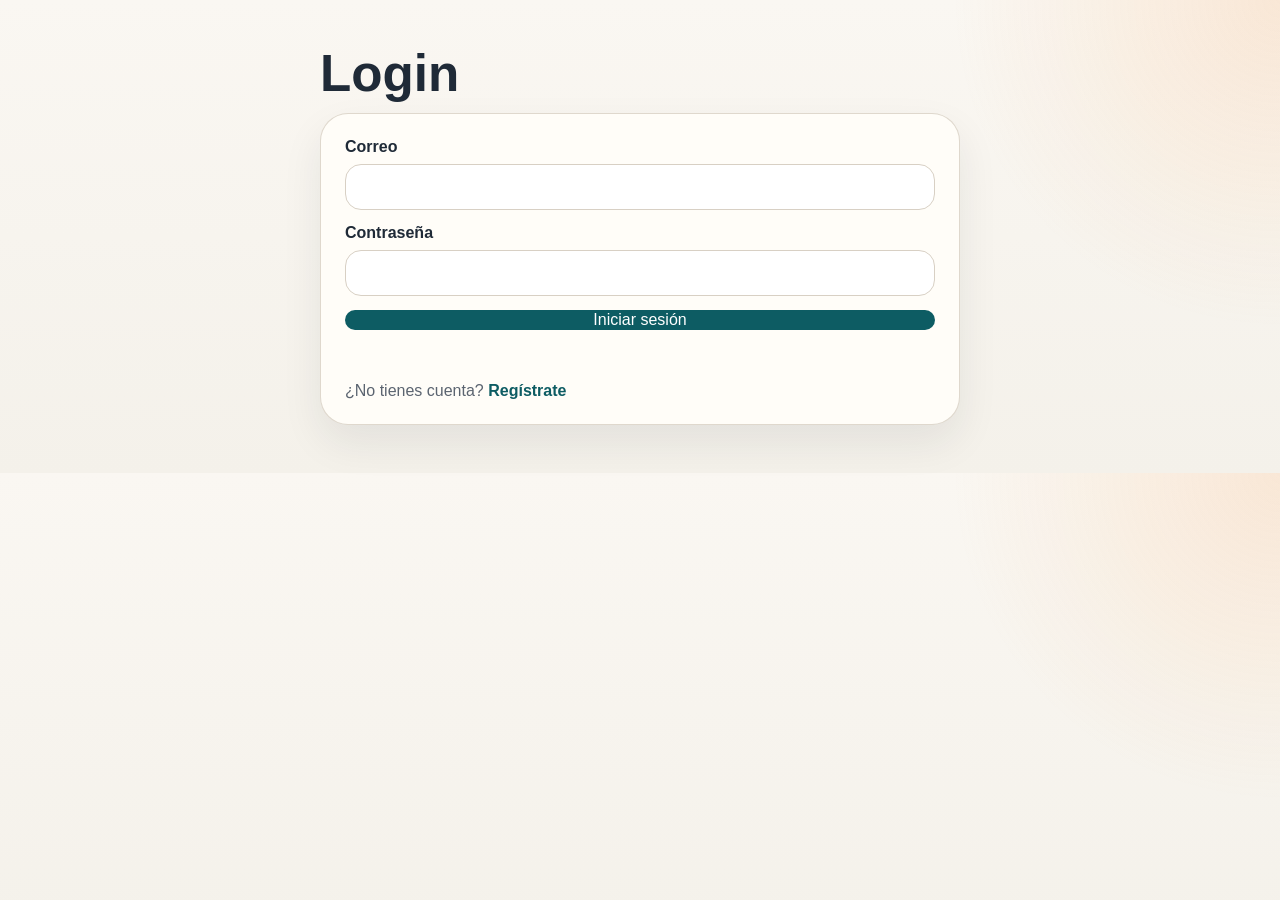
==== login.html @ 4e8bcf12 "Copia de versión anterior del frontend TicoAutos" ====
<!doctype html>
<html lang="es">
<head>
  <meta charset="utf-8" />
  <meta name="viewport" content="width=device-width, initial-scale=1" />
  <title>TicoAutos | Login</title>
  <link rel="stylesheet" href="./css/styles.css" />
</head>
<body>
  <main class="container">
    <h1>Login</h1>

    <form id="loginForm" class="card">
      <label>
        Correo
        <input type="email" id="email" required />
      </label>

      <label>
        Contraseña
        <input type="password" id="password" required />
      </label>

      <button type="submit" id="btnLogin">Iniciar sesión</button>

      <p id="msg" class="msg" aria-live="polite"></p>

      <p class="hint">
       ¿No tienes cuenta? <a href="./register.html">Regístrate</a>
      </p>
    </form>
  </main>

  <script src="./js/login.js"></script>
</body>
</html>
---- css/styles.css ----
:root {
  color-scheme: light;
  --bg: #f4f1ea;
  --surface: #fffdf8;
  --surface-alt: #f8f4ec;
  --text: #1f2a37;
  --muted: #5b6470;
  --line: #d8d0c4;
  --primary: #0d5c63;
  --primary-strong: #07393c;
  --accent: #f4a259;
  --danger: #bf4342;
  --success: #1f7a4c;
  --shadow: 0 18px 40px rgba(31, 42, 55, 0.08);
}

* {
  box-sizing: border-box;
}

html {
  scroll-behavior: smooth;
}

body {
  margin: 0;
  font-family: "Segoe UI", Tahoma, Geneva, Verdana, sans-serif;
  background:
    radial-gradient(circle at top right, rgba(244, 162, 89, 0.18), transparent 24%),
    linear-gradient(180deg, #faf7f2 0%, var(--bg) 100%);
  color: var(--text);
}

a {
  color: inherit;
  text-decoration: none;
}

img {
  display: block;
  max-width: 100%;
}

button,
input,
select,
textarea {
  font: inherit;
}

button,
.btn {
  border: none;
  border-radius: 999px;
  cursor: pointer;
  transition: transform 0.18s ease, box-shadow 0.18s ease, background-color 0.18s ease;
}

button:hover,
.btn:hover {
  transform: translateY(-1px);
}

button:disabled,
.btn:disabled {
  opacity: 0.7;
  cursor: not-allowed;
  transform: none;
}

.shell,
.container {
  width: min(1120px, calc(100% - 32px));
  margin: 0 auto;
}

.section {
  padding: 24px 0 48px;
}

.site-header {
  position: sticky;
  top: 0;
  z-index: 10;
  padding: 18px 0;
  backdrop-filter: blur(12px);
  background: rgba(250, 247, 242, 0.88);
  border-bottom: 1px solid rgba(216, 208, 196, 0.75);
}

.nav {
  display: flex;
  align-items: center;
  justify-content: space-between;
  gap: 20px;
}

.brand {
  display: inline-flex;
  align-items: center;
  gap: 12px;
  font-weight: 800;
  letter-spacing: 0.02em;
}

.brand-mark {
  display: inline-grid;
  place-items: center;
  width: 40px;
  height: 40px;
  border-radius: 14px;
  background: linear-gradient(135deg, var(--primary), var(--accent));
  color: white;
  box-shadow: var(--shadow);
}

.nav-links,
.nav-actions,
.inline-actions {
  display: flex;
  align-items: center;
  gap: 12px;
  flex-wrap: wrap;
}

.nav-link {
  color: var(--muted);
  font-weight: 600;
}

.nav-link:hover {
  color: var(--primary-strong);
}

.user-chip {
  padding: 10px 14px;
  border-radius: 999px;
  background: var(--surface);
  border: 1px solid var(--line);
  color: var(--muted);
  font-size: 14px;
}

.btn {
  display: inline-flex;
  align-items: center;
  justify-content: center;
  min-height: 44px;
  padding: 0 18px;
  font-weight: 700;
  box-shadow: 0 10px 20px rgba(31, 42, 55, 0.06);
}

.btn-primary,
button,
#btnLogin,
#btnRegister {
  background: var(--primary);
  color: white;
}

.btn-outline {
  background: transparent;
  color: var(--primary-strong);
  border: 1px solid var(--line);
}

.btn-danger {
  background: var(--danger);
  color: white;
}

.btn-muted {
  background: var(--surface-alt);
  color: var(--text);
  border: 1px solid var(--line);
}

.hero {
  display: grid;
  grid-template-columns: 1.5fr 1fr;
  gap: 28px;
  align-items: stretch;
  padding: 38px 0 28px;
}

.hero-copy,
.hero-card,
.filter-card,
.vehicle-card,
.profile-card,
.stats-card,
.detail-panel,
.form-card,
.card {
  background: var(--surface);
  border: 1px solid rgba(216, 208, 196, 0.8);
  border-radius: 28px;
  box-shadow: var(--shadow);
}

.hero-copy {
  padding: 34px;
}

.hero-card {
  padding: 28px;
  background:
    linear-gradient(145deg, rgba(13, 92, 99, 0.96), rgba(7, 57, 60, 0.92)),
    var(--surface);
  color: white;
}

.hero-card strong {
  display: block;
  margin: 8px 0 12px;
  font-size: 28px;
  line-height: 1.1;
}

.hero-stat-label,
.eyebrow {
  display: inline-flex;
  align-items: center;
  gap: 8px;
  margin-bottom: 12px;
  color: var(--accent);
  text-transform: uppercase;
  letter-spacing: 0.1em;
  font-size: 12px;
  font-weight: 800;
}

h1,
h2,
h3,
p {
  margin-top: 0;
}

h1 {
  margin-bottom: 14px;
  font-size: clamp(34px, 4vw, 56px);
  line-height: 1;
}

h2 {
  margin-bottom: 8px;
  font-size: clamp(24px, 3vw, 34px);
}

h3 {
  margin-bottom: 6px;
  font-size: 22px;
}

.page-subtitle,
.muted,
.hero-card p,
.vehicle-description,
.vehicle-owner {
  color: var(--muted);
  line-height: 1.6;
}

.vehicle-owner,
.vehicle-description {
  margin: 0;
  font-size: 13px;
}

.hero-card p {
  color: rgba(255, 255, 255, 0.84);
}

.section-head {
  display: flex;
  align-items: center;
  justify-content: space-between;
  gap: 18px;
  margin-bottom: 22px;
}

.filter-card {
  display: grid;
  grid-template-columns: repeat(4, minmax(0, 1fr));
  gap: 14px;
  padding: 20px;
  margin-bottom: 24px;
}

label {
  display: grid;
  gap: 8px;
  font-weight: 600;
  color: var(--text);
}

input,
select,
textarea {
  width: 100%;
  border: 1px solid var(--line);
  border-radius: 16px;
  background: #fff;
  padding: 13px 14px;
  color: var(--text);
  outline: none;
}

input:focus,
select:focus,
textarea:focus {
  border-color: var(--primary);
  box-shadow: 0 0 0 3px rgba(13, 92, 99, 0.12);
}

textarea {
  resize: vertical;
}

.vehicle-grid {
  display: grid;
  grid-template-columns: repeat(3, minmax(0, 1fr));
  gap: 20px;
}

.catalog-grid {
  display: grid;
  grid-template-columns: repeat(auto-fill, minmax(260px, 1fr));
  gap: 18px;
}

.vehicle-card {
  overflow: hidden;
  border-radius: 20px;
}

.vehicle-card-media {
  position: relative;
  aspect-ratio: 16 / 9;
  background: linear-gradient(180deg, #122433 0%, #314250 100%);
}

.vehicle-card-media img {
  width: 100%;
  height: 100%;
  object-fit: cover;
}

.vehicle-card-body {
  display: grid;
  gap: 12px;
  padding: 16px;
}

.vehicle-card-top {
  display: flex;
  justify-content: space-between;
  gap: 10px;
  align-items: flex-start;
}

.vehicle-kicker {
  margin-bottom: 4px;
  color: #9a5a2c;
  font-size: 11px;
  font-weight: 800;
  text-transform: uppercase;
  letter-spacing: 0.08em;
}

.vehicle-card-top h3 {
  margin: 0;
  font-size: 21px;
}

.vehicle-card-top strong {
  white-space: nowrap;
  font-size: 15px;
  color: var(--primary-strong);
}

.vehicle-meta,
.vehicle-card-actions,
.vehicle-admin-actions,
.spec-grid,
.stats-grid,
.field-grid {
  display: grid;
  gap: 12px;
}

.vehicle-meta-pills {
  display: flex;
  gap: 8px;
  flex-wrap: wrap;
}

.spec-item,
.status-pill,
.empty-state,
.vehicle-pill {
  border-radius: 18px;
  background: var(--surface-alt);
  border: 1px solid rgba(216, 208, 196, 0.85);
}

.spec-item,
.status-pill,
.vehicle-pill {
  padding: 12px 14px;
  font-size: 14px;
}

.vehicle-pill {
  padding: 8px 12px;
  border-radius: 999px;
  color: #707884;
  font-size: 12px;
  line-height: 1;
}

.vehicle-card-actions {
  grid-template-columns: 1fr;
}

.vehicle-admin-actions {
  grid-template-columns: repeat(2, minmax(0, 1fr));
}

.vehicle-badge,
.status-pill {
  display: inline-flex;
  align-items: center;
  justify-content: center;
  font-weight: 800;
}

.vehicle-badge {
  position: absolute;
  top: 12px;
  left: 12px;
  padding: 7px 12px;
  border-radius: 999px;
  background: #1f7a4c;
  color: white;
  font-size: 11px;
  box-shadow: none;
}

.vehicle-badge.sold,
.status-pill.sold {
  background: #bf4342;
  color: white;
}

.status-pill.available {
  background: rgba(31, 122, 76, 0.12);
  color: var(--success);
}

.empty-state {
  padding: 28px;
  color: var(--muted);
}

.vehicle-card .btn {
  min-height: 38px;
  padding: 0 14px;
  font-size: 13px;
  box-shadow: none;
}

.vehicle-card .btn-outline {
  background: white;
}

.vehicle-card .btn-danger {
  justify-self: start;
}

.catalog-card {
  overflow: hidden;
  border-radius: 18px;
  background: #d6d6d6;
  border: 1px solid #c7c7c7;
  box-shadow: 0 8px 24px rgba(31, 42, 55, 0.14);
}

.catalog-card-media {
  position: relative;
  display: block;
  aspect-ratio: 16 / 10;
  background: linear-gradient(180deg, #13283a 0%, #1f3342 100%);
}

.catalog-card-media img {
  width: 100%;
  height: 100%;
  object-fit: contain;
  padding: 14px;
}

.catalog-status {
  position: absolute;
  top: 10px;
  left: 10px;
  display: inline-flex;
  align-items: center;
  justify-content: center;
  min-height: 22px;
  padding: 0 10px;
  border-radius: 999px;
  font-size: 11px;
  font-weight: 800;
  color: #fff;
}

.catalog-status.available {
  background: #1f7a4c;
}

.catalog-status.sold {
  background: #bf4342;
}

.catalog-card-body {
  display: grid;
  gap: 10px;
  padding: 12px;
}

.catalog-card-head {
  display: flex;
  justify-content: space-between;
  align-items: flex-start;
  gap: 10px;
}

.catalog-card-head h3 {
  margin: 0;
  font-size: 22px;
  line-height: 1.1;
}

.catalog-card-head strong {
  white-space: nowrap;
  font-size: 13px;
  color: #1f2a37;
  padding-top: 12px;
}

.catalog-brand {
  margin: 0 0 4px;
  color: #8f5b2d;
  font-size: 11px;
  font-weight: 800;
  text-transform: uppercase;
}

.catalog-specs {
  display: flex;
  flex-wrap: wrap;
  gap: 6px;
}

.catalog-chip {
  display: inline-flex;
  align-items: center;
  min-height: 24px;
  padding: 0 10px;
  border-radius: 999px;
  background: #c7c9ce;
  color: #6c7480;
  font-size: 11px;
}

.catalog-description {
  min-height: 34px;
  margin: 0;
  color: #626b77;
  font-size: 12px;
  line-height: 1.4;
}

.catalog-detail-action,
.catalog-buyer-actions,
.catalog-danger-row {
  display: grid;
}

.catalog-owner-actions {
  display: grid;
  grid-template-columns: repeat(2, minmax(0, 1fr));
  gap: 8px;
}

.catalog-card .btn {
  min-height: 34px;
  padding: 0 12px;
  border-radius: 999px;
  font-size: 12px;
  box-shadow: none;
}

.catalog-card .btn-outline {
  background: #dedede;
  color: #1f2a37;
  border: 1px solid #bcbcbc;
  justify-self: start;
}

.catalog-card .btn-primary {
  background: #d59155;
  color: #2a1f16;
}

.catalog-card .btn-muted {
  background: #d3d3d3;
  color: #2f3640;
  border: 1px solid #bfbfbf;
}

.catalog-card .btn-danger {
  background: transparent;
  color: #bf4342;
  border: none;
  padding-left: 2px;
  justify-self: start;
}

.detail-layout,
.profile-grid,
.editor-grid {
  display: grid;
  grid-template-columns: repeat(2, minmax(0, 1fr));
  gap: 22px;
}

.detail-panel,
.profile-card,
.stats-card,
.form-card {
  padding: 24px;
}

.gallery {
  display: grid;
  gap: 14px;
}

.gallery-main {
  overflow: hidden;
  border-radius: 22px;
  aspect-ratio: 16 / 10;
  background: var(--surface-alt);
}

.gallery-main img {
  width: 100%;
  height: 100%;
  object-fit: cover;
}

.gallery-thumbs {
  display: grid;
  grid-template-columns: repeat(auto-fit, minmax(90px, 1fr));
  gap: 10px;
}

.gallery-thumb {
  overflow: hidden;
  padding: 0;
  border-radius: 16px;
  border: 1px solid var(--line);
  background: white;
}

.gallery-thumb img {
  width: 100%;
  height: 90px;
  object-fit: cover;
}

.detail-price {
  margin: 18px 0;
  font-size: clamp(26px, 3vw, 40px);
  font-weight: 800;
  color: var(--primary-strong);
}

.spec-grid,
.stats-grid,
.field-grid {
  grid-template-columns: repeat(2, minmax(0, 1fr));
}

.spec-item span {
  display: block;
  margin-bottom: 8px;
  color: var(--muted);
  font-size: 13px;
}

.profile-card h2 {
  margin-bottom: 4px;
}

.file-field {
  padding: 18px;
  border: 1px dashed var(--line);
  border-radius: 20px;
  background: var(--surface-alt);
}

.file-field input {
  margin-top: 10px;
  background: white;
}

.image-preview-list {
  display: grid;
  grid-template-columns: repeat(2, minmax(0, 1fr));
  gap: 14px;
  margin-bottom: 18px;
}

.image-check {
  display: grid;
  gap: 10px;
  padding: 14px;
  border: 1px solid var(--line);
  border-radius: 20px;
  background: var(--surface-alt);
}

.image-check img {
  width: 100%;
  height: 140px;
  object-fit: cover;
  border-radius: 16px;
}

.image-check input {
  width: auto;
  margin: 0;
}

.msg {
  min-height: 24px;
  margin: 0;
  font-size: 14px;
  font-weight: 700;
}

.msg.ok {
  color: var(--success);
}

.msg.err {
  color: var(--danger);
}

.hint {
  margin: 0;
  color: var(--muted);
}

.hint a {
  color: var(--primary);
  font-weight: 700;
}

.container {
  max-width: 640px;
  padding: 48px 0;
}

.card {
  padding: 24px;
  display: grid;
  gap: 14px;
}

.grid-2 {
  display: grid;
  grid-template-columns: repeat(2, minmax(0, 1fr));
  gap: 12px;
}

.topbar {
  display: flex;
  justify-content: flex-end;
  padding: 16px 24px;
}

@media (max-width: 980px) {
  .nav,
  .section-head,
  .hero,
  .detail-layout,
  .profile-grid,
  .editor-grid {
    grid-template-columns: 1fr;
  }

  .nav {
    align-items: flex-start;
  }

  .filter-card,
  .vehicle-grid {
    grid-template-columns: repeat(2, minmax(0, 1fr));
  }
}

@media (max-width: 720px) {
  .shell,
  .container {
    width: min(100% - 24px, 1120px);
  }

  .site-header {
    position: static;
  }

  .filter-card,
  .vehicle-grid,
  .field-grid,
  .spec-grid,
  .stats-grid,
  .vehicle-meta,
  .vehicle-admin-actions,
  .vehicle-card-actions,
  .image-preview-list,
  .grid-2 {
    grid-template-columns: 1fr;
  }

  .hero-copy,
  .hero-card,
  .detail-panel,
  .profile-card,
  .stats-card,
  .form-card,
  .card {
    padding: 20px;
    border-radius: 22px;
  }
}

.chat-list {
  display: flex;
  flex-direction: column;
  gap: 0.6rem;
}

.chat-list-item {
  display: flex;
  align-items: center;
  gap: 0.85rem;
  padding: 0.85rem 1rem;
  border-radius: 18px;
  background: #1f1f1f;
  color: #fff;
  text-decoration: none;
  transition: background 0.2s ease;
}

.chat-list-item:hover {
  background: #2a2a2a;
}

.chat-list-avatar,
.chat-topbar-avatar {
  width: 46px;
  height: 46px;
  flex-shrink: 0;
  border-radius: 50%;
  display: grid;
  place-items: center;
  background: #d6d3d1;
  color: #111827;
  font-weight: 700;
}

.chat-list-body {
  min-width: 0;
  flex: 1;
}

.chat-list-top {
  display: flex;
  align-items: center;
  justify-content: space-between;
  gap: 0.75rem;
}

.chat-list-top h3 {
  margin: 0;
  font-size: 1rem;
  color: #fff;
}

.chat-list-vehicle {
  margin: 0.2rem 0 0;
  color: #d4d4d8;
  font-size: 0.92rem;
  white-space: nowrap;
  overflow: hidden;
  text-overflow: ellipsis;
}

.chat-status {
  font-size: 0.78rem;
  font-weight: 700;
  padding: 0.2rem 0.55rem;
  border-radius: 999px;
}

.chat-status.pending {
  background: #22c55e;
  color: #fff;
}

.chat-status.answered {
  background: #52525b;
  color: #fff;
}

.chat-topbar {
  display: flex;
  align-items: center;
  gap: 0.85rem;
  padding: 1rem;
  border-radius: 18px;
  background: #1f1f1f;
  color: #fff;
  margin-bottom: 1rem;
}

.chat-topbar-info {
  flex: 1;
  min-width: 0;
}

.chat-topbar-info h1 {
  margin: 0;
  font-size: 1.05rem;
  color: #fff;
}

.chat-topbar-info p {
  margin: 0.2rem 0 0;
  color: #d4d4d8;
}

.chat-shell {
  display: flex;
  flex-direction: column;
  gap: 1rem;
}

.chat-messages {
  display: flex;
  flex-direction: column;
  gap: 0.85rem;
  padding: 1rem;
  border-radius: 20px;
  background: #f5f5f4;
}

.chat-pair {
  display: flex;
  flex-direction: column;
  gap: 0.55rem;
}

.chat-message {
  display: flex;
}

.chat-message.incoming {
  justify-content: flex-start;
}

.chat-message.outgoing {
  justify-content: flex-end;
}

.chat-bubble {
  max-width: 75%;
  padding: 0.8rem 0.95rem;
  border-radius: 18px;
  background: #ffffff;
}

.chat-message.outgoing .chat-bubble {
  background: #dcfce7;
}

.chat-text {
  margin: 0;
  color: #18181b;
  white-space: pre-wrap;
  word-break: break-word;
}

.chat-meta {
  display: flex;
  justify-content: flex-end;
  gap: 0.45rem;
  margin-top: 0.45rem;
  font-size: 0.75rem;
  color: #71717a;
}

.chat-composer-wrap {
  position: sticky;
  bottom: 0;
}

.chat-composer {
  display: grid;
  grid-template-columns: 1fr auto;
  gap: 0.75rem;
  align-items: end;
  padding: 0.9rem;
  border-radius: 18px;
  background: #ffffff;
  border: 1px solid #e7e5e4;
}

.chat-composer textarea {
  resize: none;
  min-height: 52px;
  max-height: 120px;
}

.chat-composer .msg {
  grid-column: 1 / -1;
  margin: 0;
}

.chat-composer-disabled {
  padding: 0.85rem 1rem;
  border-radius: 16px;
  background: #f3f4f6;
  color: #52525b;
  font-size: 0.92rem;
}

@media (max-width: 640px) {
  .chat-bubble {
    max-width: 88%;
  }

  .chat-composer {
    grid-template-columns: 1fr;
  }

  .chat-topbar {
    align-items: flex-start;
  }
}

.chat-topbar .btn.btn-outline {
  border: 1px solid #ffffff;
  color: #ffffff;
  background: rgba(255, 255, 255, 0.08);
}

.chat-topbar .btn.btn-outline:hover {
  background: #ffffff;
  color: #1f1f1f;
}
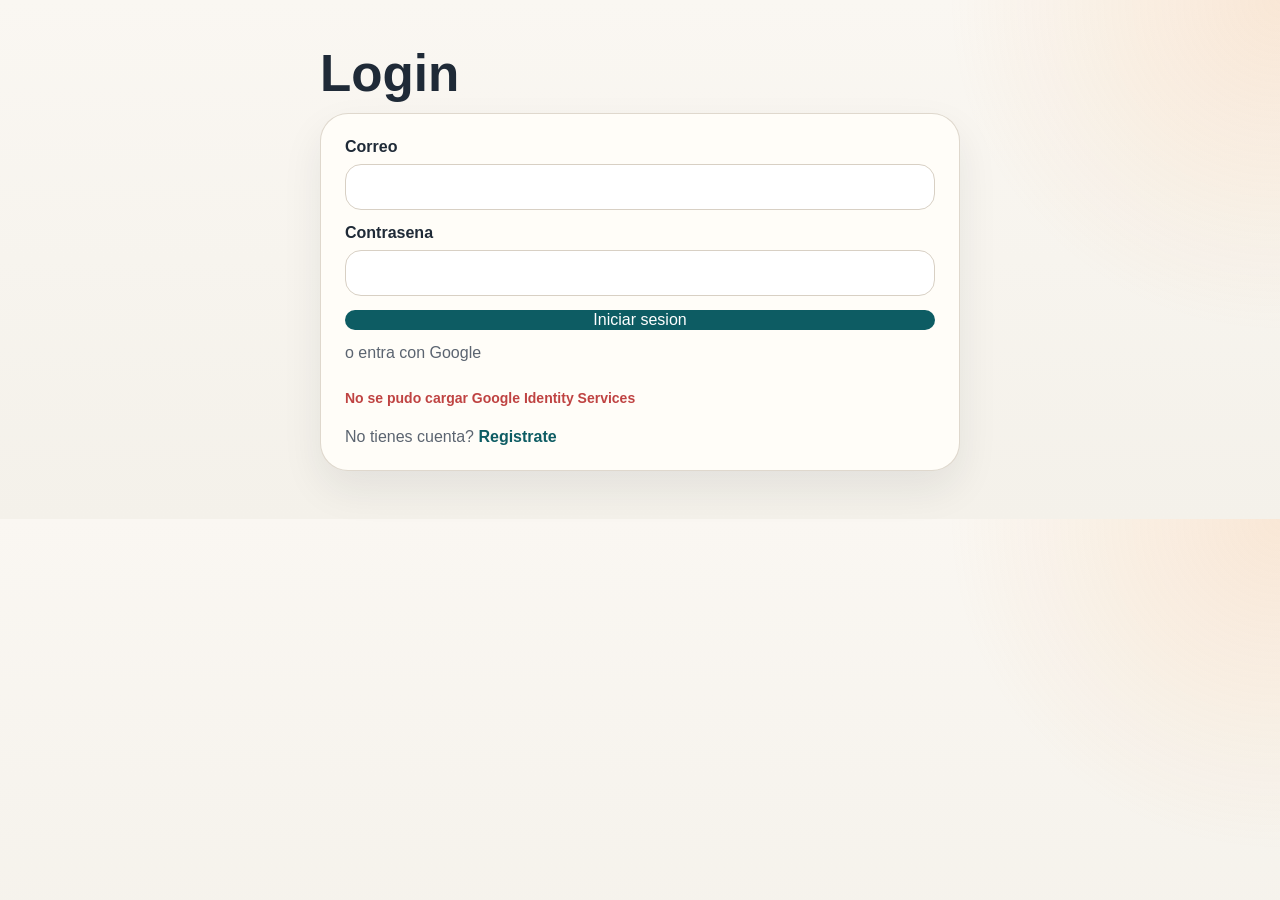
==== commit d23d3435: "Implementa login con Google en frontend" ====
--- a/login.html
+++ b/login.html
@@ -17,20 +17,24 @@
       </label>
 
       <label>
-        Contraseña
+        Contrasena
         <input type="password" id="password" required />
       </label>
 
-      <button type="submit" id="btnLogin">Iniciar sesión</button>
+      <button type="submit" id="btnLogin">Iniciar sesion</button>
+
+      <p class="hint">o entra con Google</p>
+      <div id="googleLoginBtn"></div>
 
       <p id="msg" class="msg" aria-live="polite"></p>
 
       <p class="hint">
-       ¿No tienes cuenta? <a href="./register.html">Regístrate</a>
+        No tienes cuenta? <a href="./register.html">Registrate</a>
       </p>
     </form>
   </main>
 
+  <script src="https://accounts.google.com/gsi/client"></script>
   <script src="./js/login.js"></script>
 </body>
-</html>+</html>
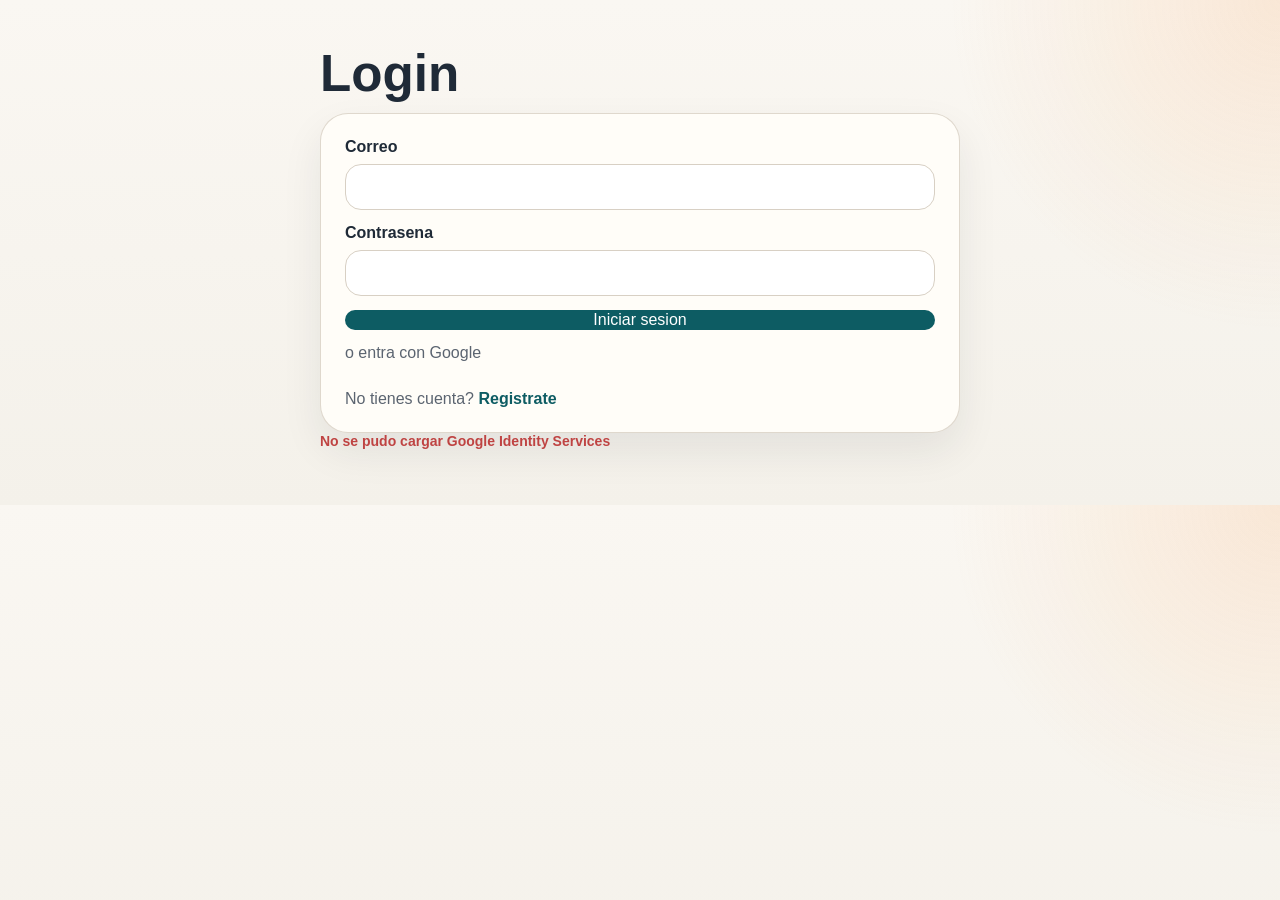
==== commit c0a42f17: "Agrega vista de código 2FA" ====
--- a/login.html
+++ b/login.html
@@ -26,12 +26,34 @@
       <p class="hint">o entra con Google</p>
       <div id="googleLoginBtn"></div>
 
-      <p id="msg" class="msg" aria-live="polite"></p>
-
       <p class="hint">
         No tienes cuenta? <a href="./register.html">Registrate</a>
       </p>
     </form>
+
+    <!-- Esta seccion inicia oculta y solo aparece cuando el backend pide 2FA. -->
+    <form id="twoFactorForm" class="card" style="display: none;">
+      <p class="hint">Escribe el codigo de 6 digitos enviado por SMS.</p>
+
+      <label>
+        Codigo 2FA
+        <input
+          type="text"
+          id="twoFactorCode"
+          required
+          minlength="6"
+          maxlength="6"
+          inputmode="numeric"
+          autocomplete="one-time-code"
+        />
+      </label>
+
+      <button type="submit" id="btnVerify2FA">Verificar codigo</button>
+      <button type="button" id="btnBackLogin">Volver al login</button>
+    </form>
+
+    <!-- Mensaje general para login y 2FA. -->
+    <p id="msg" class="msg" aria-live="polite"></p>
   </main>
 
   <script src="https://accounts.google.com/gsi/client"></script>
